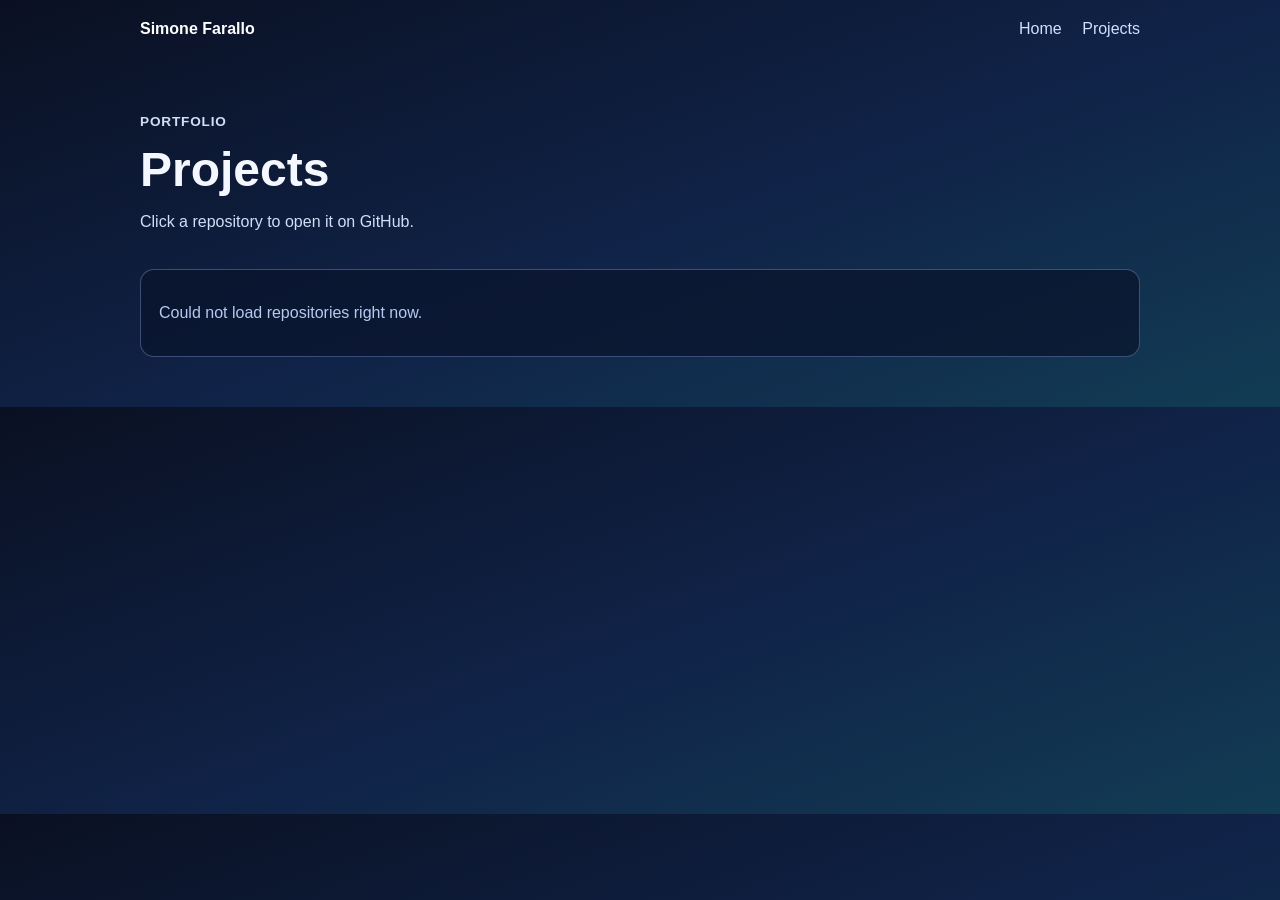
==== projects.html @ da517fd9 "Add portfolio pages" ====
﻿<!doctype html>
<html lang="en">
<head>
  <meta charset="utf-8" />
  <meta name="viewport" content="width=device-width, initial-scale=1" />
  <title>Projects | Simone Farallo</title>
  <link rel="stylesheet" href="styles.css" />
</head>
<body>
  <header class="nav">
    <a class="logo" href="index.html">Simone Farallo</a>
    <nav>
      <a href="index.html">Home</a>
      <a href="projects.html">Projects</a>
    </nav>
  </header>

  <main class="wrap">
    <section class="hero small">
      <p class="tag">Portfolio</p>
      <h1>Projects</h1>
      <p>Click a repository to open it on GitHub.</p>
    </section>

    <section class="card">
      <div id="projects" class="grid"></div>
      <p id="status">Loading repositories...</p>
    </section>
  </main>

  <script src="projects.js"></script>
</body>
</html>
---- styles.css ----
﻿body {
  margin: 0;
  font-family: Manrope, sans-serif;
  color: #f4f7ff;
  background: linear-gradient(160deg, #0a1022, #102348 55%, #123c54);
}

.nav {
  max-width: 1000px;
  margin: 0 auto;
  padding: 20px;
  display: flex;
  justify-content: space-between;
  align-items: center;
}

.logo { color: #fff; text-decoration: none; font-weight: 800; }
.nav nav a { color: #cfe0ff; text-decoration: none; margin-left: 16px; }

.wrap { max-width: 1000px; margin: 0 auto; padding: 12px 20px 50px; }
.hero { padding: 30px 0; }
.hero h1 { font-size: clamp(2rem, 5vw, 3rem); margin: 8px 0; }
.hero p { color: #d2def8; }
.hero.small { padding-bottom: 8px; }
.tag { color: #7be7d8; font-weight: 700; letter-spacing: .06em; text-transform: uppercase; font-size: .85rem; }

.btn {
  display: inline-block;
  margin-top: 10px;
  background: #7be7d8;
  color: #0b1930;
  text-decoration: none;
  font-weight: 800;
  padding: 10px 14px;
  border-radius: 10px;
}

.card {
  background: rgba(10, 20, 44, 0.75);
  border: 1px solid rgba(146, 181, 255, 0.35);
  border-radius: 14px;
  padding: 18px;
  margin-top: 14px;
}

.chips { display: flex; flex-wrap: wrap; gap: 10px; }
.chips span {
  border: 1px solid rgba(146, 181, 255, 0.45);
  padding: 7px 11px;
  border-radius: 999px;
  background: rgba(123, 231, 216, 0.1);
}

.grid {
  display: grid;
  grid-template-columns: repeat(auto-fill, minmax(230px, 1fr));
  gap: 12px;
}

.repo {
  display: block;
  text-decoration: none;
  color: #f4f7ff;
  border: 1px solid rgba(146, 181, 255, 0.35);
  border-radius: 12px;
  padding: 12px;
  background: rgba(123, 231, 216, 0.08);
}

.repo p { margin: 8px 0 0; color: #d2def8; font-size: .92rem; }
#status { color: #b7c9f0; }
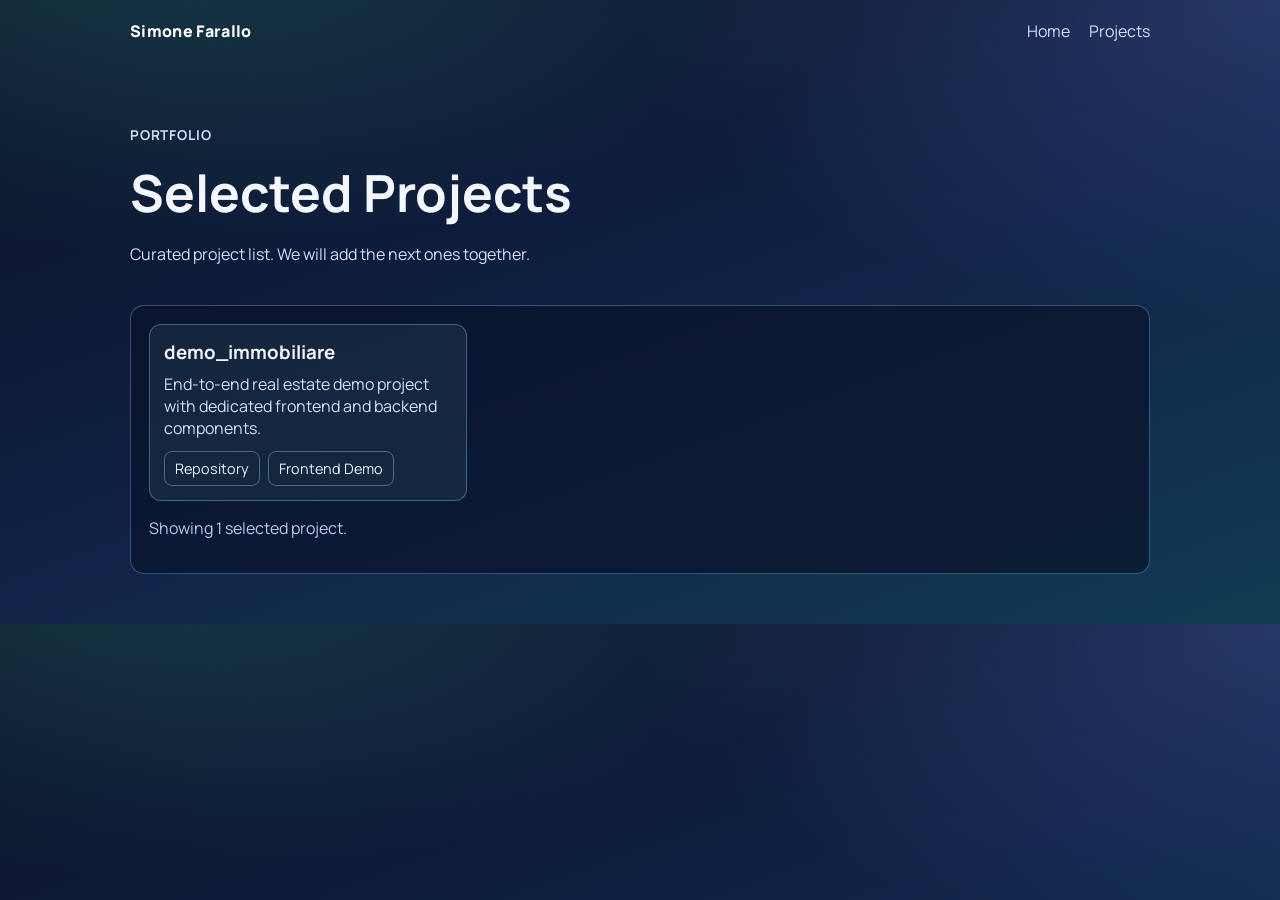
==== commit 95185cab: "update project 1" ====
--- a/projects.html
+++ b/projects.html
@@ -4,6 +4,9 @@
   <meta charset="utf-8" />
   <meta name="viewport" content="width=device-width, initial-scale=1" />
   <title>Projects | Simone Farallo</title>
+  <link rel="preconnect" href="https://fonts.googleapis.com">
+  <link rel="preconnect" href="https://fonts.gstatic.com" crossorigin>
+  <link href="https://fonts.googleapis.com/css2?family=Manrope:wght@400;600;800&display=swap" rel="stylesheet">
   <link rel="stylesheet" href="styles.css" />
 </head>
 <body>
@@ -18,13 +21,13 @@
   <main class="wrap">
     <section class="hero small">
       <p class="tag">Portfolio</p>
-      <h1>Projects</h1>
-      <p>Click a repository to open it on GitHub.</p>
+      <h1>Selected Projects</h1>
+      <p>Curated project list. We will add the next ones together.</p>
     </section>
 
     <section class="card">
       <div id="projects" class="grid"></div>
-      <p id="status">Loading repositories...</p>
+      <p id="status">Loading selected projects...</p>
     </section>
   </main>
 
--- a/styles.css
+++ b/styles.css
@@ -2,11 +2,14 @@
   margin: 0;
   font-family: Manrope, sans-serif;
   color: #f4f7ff;
-  background: linear-gradient(160deg, #0a1022, #102348 55%, #123c54);
+  background:
+    radial-gradient(1200px 520px at 12% -10%, rgba(77, 238, 220, 0.18), transparent 60%),
+    radial-gradient(1000px 500px at 100% 0%, rgba(125, 154, 255, 0.2), transparent 65%),
+    linear-gradient(160deg, #0a1022, #102348 55%, #123c54);
 }
 
 .nav {
-  max-width: 1000px;
+  max-width: 1020px;
   margin: 0 auto;
   padding: 20px;
   display: flex;
@@ -14,25 +17,73 @@
   align-items: center;
 }
 
-.logo { color: #fff; text-decoration: none; font-weight: 800; }
-.nav nav a { color: #cfe0ff; text-decoration: none; margin-left: 16px; }
+.logo {
+  color: #fff;
+  text-decoration: none;
+  font-weight: 800;
+  letter-spacing: 0.02em;
+}
 
-.wrap { max-width: 1000px; margin: 0 auto; padding: 12px 20px 50px; }
-.hero { padding: 30px 0; }
-.hero h1 { font-size: clamp(2rem, 5vw, 3rem); margin: 8px 0; }
-.hero p { color: #d2def8; }
-.hero.small { padding-bottom: 8px; }
-.tag { color: #7be7d8; font-weight: 700; letter-spacing: .06em; text-transform: uppercase; font-size: .85rem; }
+.nav nav a {
+  color: #cfe0ff;
+  text-decoration: none;
+  margin-left: 16px;
+}
+
+.wrap {
+  max-width: 1020px;
+  margin: 0 auto;
+  padding: 12px 20px 50px;
+}
+
+.hero {
+  padding: 38px 0;
+}
+
+.hero h1 {
+  font-size: clamp(2rem, 5vw, 3.2rem);
+  margin: 10px 0;
+  max-width: 760px;
+}
+
+.hero p {
+  color: #d2def8;
+  max-width: 760px;
+}
+
+.hero.small {
+  padding-bottom: 10px;
+}
+
+.tag {
+  color: #7be7d8;
+  font-weight: 700;
+  letter-spacing: 0.06em;
+  text-transform: uppercase;
+  font-size: 0.85rem;
+}
+
+.hero-actions {
+  display: flex;
+  gap: 10px;
+  flex-wrap: wrap;
+  margin-top: 14px;
+}
 
 .btn {
   display: inline-block;
-  margin-top: 10px;
   background: #7be7d8;
   color: #0b1930;
   text-decoration: none;
   font-weight: 800;
   padding: 10px 14px;
   border-radius: 10px;
+}
+
+.btn.secondary {
+  background: transparent;
+  color: #e9f1ff;
+  border: 1px solid rgba(146, 181, 255, 0.45);
 }
 
 .card {
@@ -43,7 +94,29 @@
   margin-top: 14px;
 }
 
-.chips { display: flex; flex-wrap: wrap; gap: 10px; }
+.two-cols {
+  display: grid;
+  grid-template-columns: 1.4fr 1fr;
+  gap: 18px;
+}
+
+.mini-note {
+  background: rgba(123, 231, 216, 0.08);
+  border: 1px solid rgba(146, 181, 255, 0.35);
+  border-radius: 12px;
+  padding: 14px;
+}
+
+.mini-note h3 {
+  margin-top: 0;
+}
+
+.chips {
+  display: flex;
+  flex-wrap: wrap;
+  gap: 10px;
+}
+
 .chips span {
   border: 1px solid rgba(146, 181, 255, 0.45);
   padding: 7px 11px;
@@ -53,19 +126,48 @@
 
 .grid {
   display: grid;
-  grid-template-columns: repeat(auto-fill, minmax(230px, 1fr));
-  gap: 12px;
+  grid-template-columns: repeat(auto-fill, minmax(290px, 1fr));
+  gap: 14px;
 }
 
-.repo {
-  display: block;
-  text-decoration: none;
-  color: #f4f7ff;
-  border: 1px solid rgba(146, 181, 255, 0.35);
+.project {
+  border: 1px solid rgba(146, 181, 255, 0.4);
   border-radius: 12px;
-  padding: 12px;
+  padding: 14px;
   background: rgba(123, 231, 216, 0.08);
 }
 
-.repo p { margin: 8px 0 0; color: #d2def8; font-size: .92rem; }
-#status { color: #b7c9f0; }
+.project h3 {
+  margin: 0 0 8px;
+}
+
+.project p {
+  margin: 0 0 12px;
+  color: #d2def8;
+}
+
+.project-links {
+  display: flex;
+  gap: 8px;
+  flex-wrap: wrap;
+}
+
+.project-link {
+  display: inline-block;
+  text-decoration: none;
+  color: #e9f1ff;
+  border: 1px solid rgba(146, 181, 255, 0.45);
+  border-radius: 8px;
+  padding: 7px 10px;
+  font-size: 0.9rem;
+}
+
+#status {
+  color: #b7c9f0;
+}
+
+@media (max-width: 780px) {
+  .two-cols {
+    grid-template-columns: 1fr;
+  }
+}
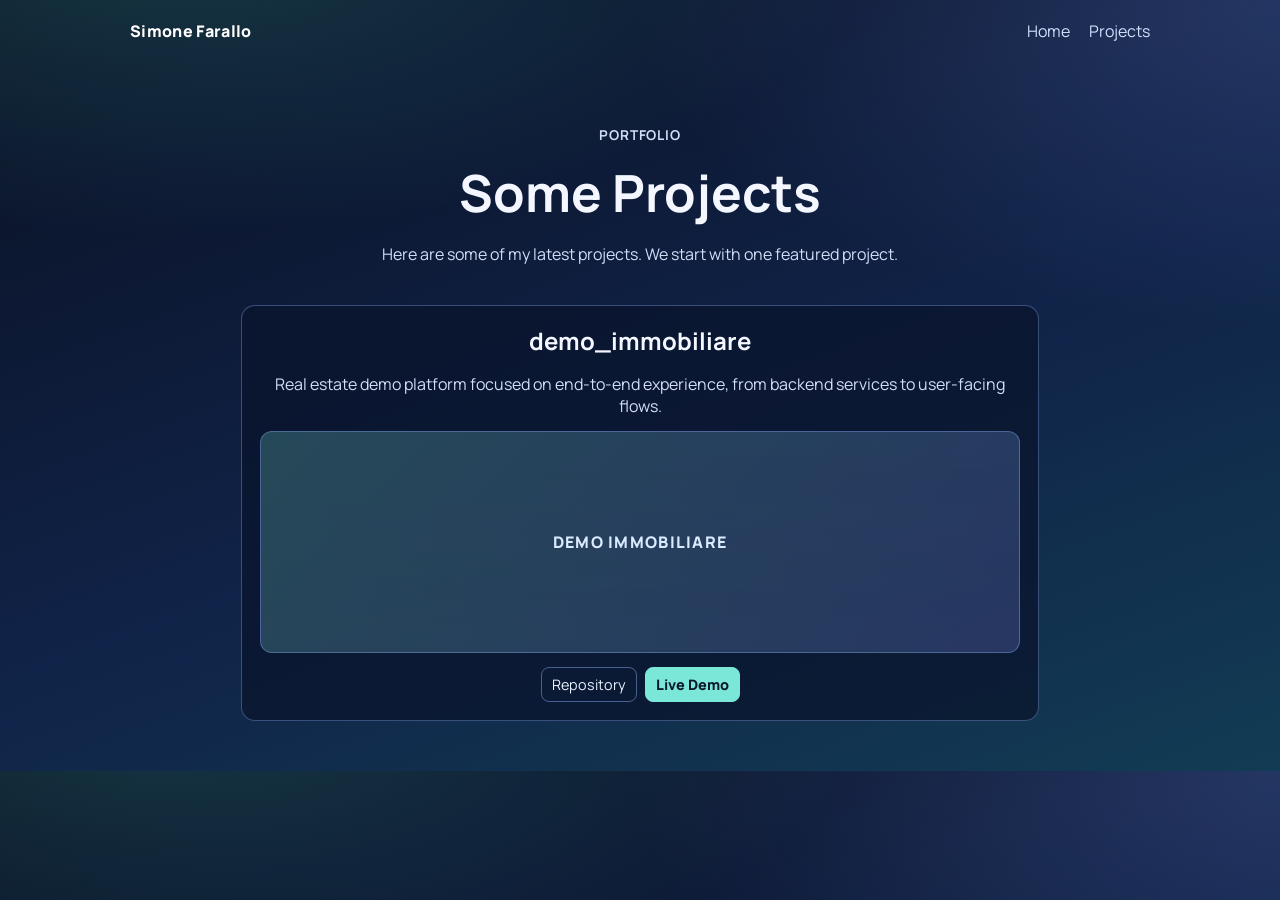
==== commit 8e6185a6: "," ====
--- a/projects.html
+++ b/projects.html
@@ -19,18 +19,25 @@
   </header>
 
   <main class="wrap">
-    <section class="hero small">
+    <section class="hero small centered">
       <p class="tag">Portfolio</p>
-      <h1>Selected Projects</h1>
-      <p>Curated project list. We will add the next ones together.</p>
+      <h1>Some Projects</h1>
+      <p>Here are some of my latest projects. We start with one featured project.</p>
     </section>
 
-    <section class="card">
-      <div id="projects" class="grid"></div>
-      <p id="status">Loading selected projects...</p>
+    <section class="card project-single-wrap">
+      <article class="project-single">
+        <h2>demo_immobiliare</h2>
+        <p>
+          Real estate demo platform focused on end-to-end experience, from backend services to user-facing flows.
+        </p>
+        <div class="project-preview" aria-hidden="true">DEMO IMMOBILIARE</div>
+        <div class="project-links center">
+          <a class="project-link" href="https://github.com/SimoneFarallo/demo_immobiliare" target="_blank" rel="noopener noreferrer">Repository</a>
+          <a class="project-link strong" href="https://demo-immobiliare.onrender.com/" target="_blank" rel="noopener noreferrer">Live Demo</a>
+        </div>
+      </article>
     </section>
   </main>
-
-  <script src="projects.js"></script>
 </body>
 </html>
--- a/styles.css
+++ b/styles.css
@@ -55,6 +55,14 @@
   padding-bottom: 10px;
 }
 
+.hero.centered,
+.hero.centered h1,
+.hero.centered p {
+  text-align: center;
+  margin-left: auto;
+  margin-right: auto;
+}
+
 .tag {
   color: #7be7d8;
   font-weight: 700;
@@ -124,32 +132,50 @@
   background: rgba(123, 231, 216, 0.1);
 }
 
-.grid {
-  display: grid;
-  grid-template-columns: repeat(auto-fill, minmax(290px, 1fr));
-  gap: 14px;
-}
-
-.project {
-  border: 1px solid rgba(146, 181, 255, 0.4);
+.project-single-wrap {
+  max-width: 760px;
+  margin-left: auto;
+  margin-right: auto;
+}
+
+.project-single {
+  text-align: center;
+}
+
+.project-single h2 {
+  margin-top: 0;
+  margin-bottom: 8px;
+}
+
+.project-single p {
+  color: #d2def8;
+  margin-bottom: 14px;
+}
+
+.project-preview {
   border-radius: 12px;
-  padding: 14px;
-  background: rgba(123, 231, 216, 0.08);
-}
-
-.project h3 {
-  margin: 0 0 8px;
-}
-
-.project p {
-  margin: 0 0 12px;
-  color: #d2def8;
+  height: 220px;
+  display: flex;
+  align-items: center;
+  justify-content: center;
+  font-weight: 800;
+  letter-spacing: 0.08em;
+  color: #dbebff;
+  background:
+    linear-gradient(135deg, rgba(123, 231, 216, 0.25), rgba(125, 154, 255, 0.25)),
+    linear-gradient(180deg, rgba(10, 20, 44, 0.65), rgba(10, 20, 44, 0.85));
+  border: 1px solid rgba(146, 181, 255, 0.35);
+  margin-bottom: 14px;
 }
 
 .project-links {
   display: flex;
   gap: 8px;
   flex-wrap: wrap;
+}
+
+.project-links.center {
+  justify-content: center;
 }
 
 .project-link {
@@ -162,6 +188,13 @@
   font-size: 0.9rem;
 }
 
+.project-link.strong {
+  background: #7be7d8;
+  color: #0b1930;
+  border-color: #7be7d8;
+  font-weight: 800;
+}
+
 #status {
   color: #b7c9f0;
 }
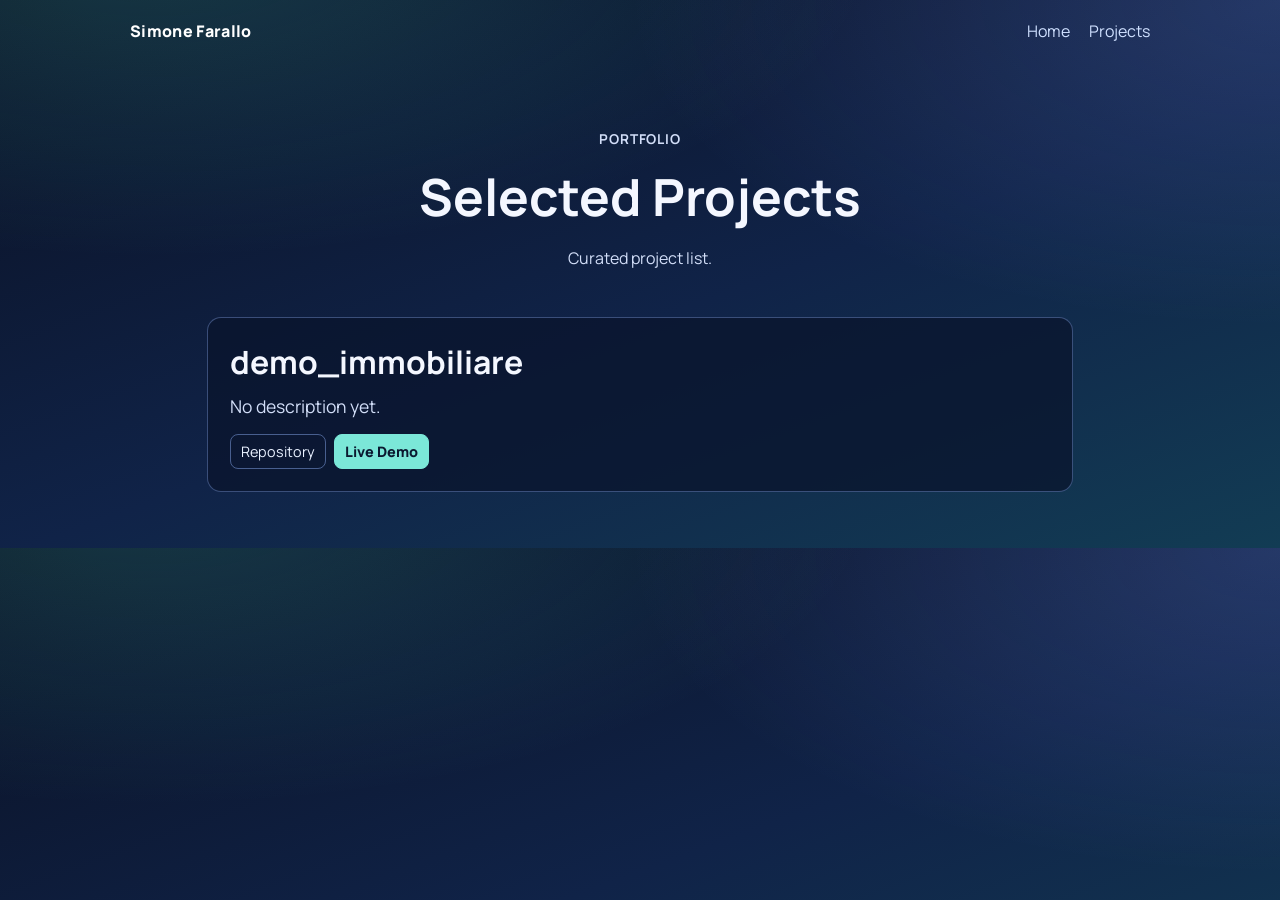
==== commit 0932cc25: "update FE of page" ====
--- a/projects.html
+++ b/projects.html
@@ -21,17 +21,14 @@
   <main class="wrap">
     <section class="hero small centered">
       <p class="tag">Portfolio</p>
-      <h1>Some Projects</h1>
-      <p>Here are some of my latest projects. We start with one featured project.</p>
+      <h1>Selected Projects</h1>
+      <p>Curated project list.</p>
     </section>
 
     <section class="card project-single-wrap">
       <article class="project-single">
         <h2>demo_immobiliare</h2>
-        <p>
-          Real estate demo platform focused on end-to-end experience, from backend services to user-facing flows.
-        </p>
-        <div class="project-preview" aria-hidden="true">DEMO IMMOBILIARE</div>
+        <p>No description yet.</p>
         <div class="project-links center">
           <a class="project-link" href="https://github.com/SimoneFarallo/demo_immobiliare" target="_blank" rel="noopener noreferrer">Repository</a>
           <a class="project-link strong" href="https://demo-immobiliare.onrender.com/" target="_blank" rel="noopener noreferrer">Live Demo</a>
--- a/styles.css
+++ b/styles.css
@@ -31,9 +31,9 @@
 }
 
 .wrap {
-  max-width: 1020px;
+  max-width: 980px;
   margin: 0 auto;
-  padding: 12px 20px 50px;
+  padding: 16px 24px 56px;
 }
 
 .hero {
@@ -52,7 +52,7 @@
 }
 
 .hero.small {
-  padding-bottom: 10px;
+  padding-bottom: 16px;
 }
 
 .hero.centered,
@@ -98,8 +98,8 @@
   background: rgba(10, 20, 44, 0.75);
   border: 1px solid rgba(146, 181, 255, 0.35);
   border-radius: 14px;
-  padding: 18px;
-  margin-top: 14px;
+  padding: 22px;
+  margin-top: 16px;
 }
 
 .two-cols {
@@ -133,39 +133,25 @@
 }
 
 .project-single-wrap {
-  max-width: 760px;
+  max-width: 820px;
   margin-left: auto;
   margin-right: auto;
 }
 
 .project-single {
-  text-align: center;
+  text-align: left;
 }
 
 .project-single h2 {
   margin-top: 0;
-  margin-bottom: 8px;
+  margin-bottom: 10px;
+  font-size: 2rem;
 }
 
 .project-single p {
   color: #d2def8;
-  margin-bottom: 14px;
-}
-
-.project-preview {
-  border-radius: 12px;
-  height: 220px;
-  display: flex;
-  align-items: center;
-  justify-content: center;
-  font-weight: 800;
-  letter-spacing: 0.08em;
-  color: #dbebff;
-  background:
-    linear-gradient(135deg, rgba(123, 231, 216, 0.25), rgba(125, 154, 255, 0.25)),
-    linear-gradient(180deg, rgba(10, 20, 44, 0.65), rgba(10, 20, 44, 0.85));
-  border: 1px solid rgba(146, 181, 255, 0.35);
-  margin-bottom: 14px;
+  margin: 0 0 16px;
+  font-size: 1.1rem;
 }
 
 .project-links {
@@ -175,7 +161,7 @@
 }
 
 .project-links.center {
-  justify-content: center;
+  justify-content: flex-start;
 }
 
 .project-link {
@@ -203,4 +189,12 @@
   .two-cols {
     grid-template-columns: 1fr;
   }
-}
+
+  .wrap {
+    padding: 14px 16px 42px;
+  }
+
+  .project-single h2 {
+    font-size: 1.7rem;
+  }
+}
